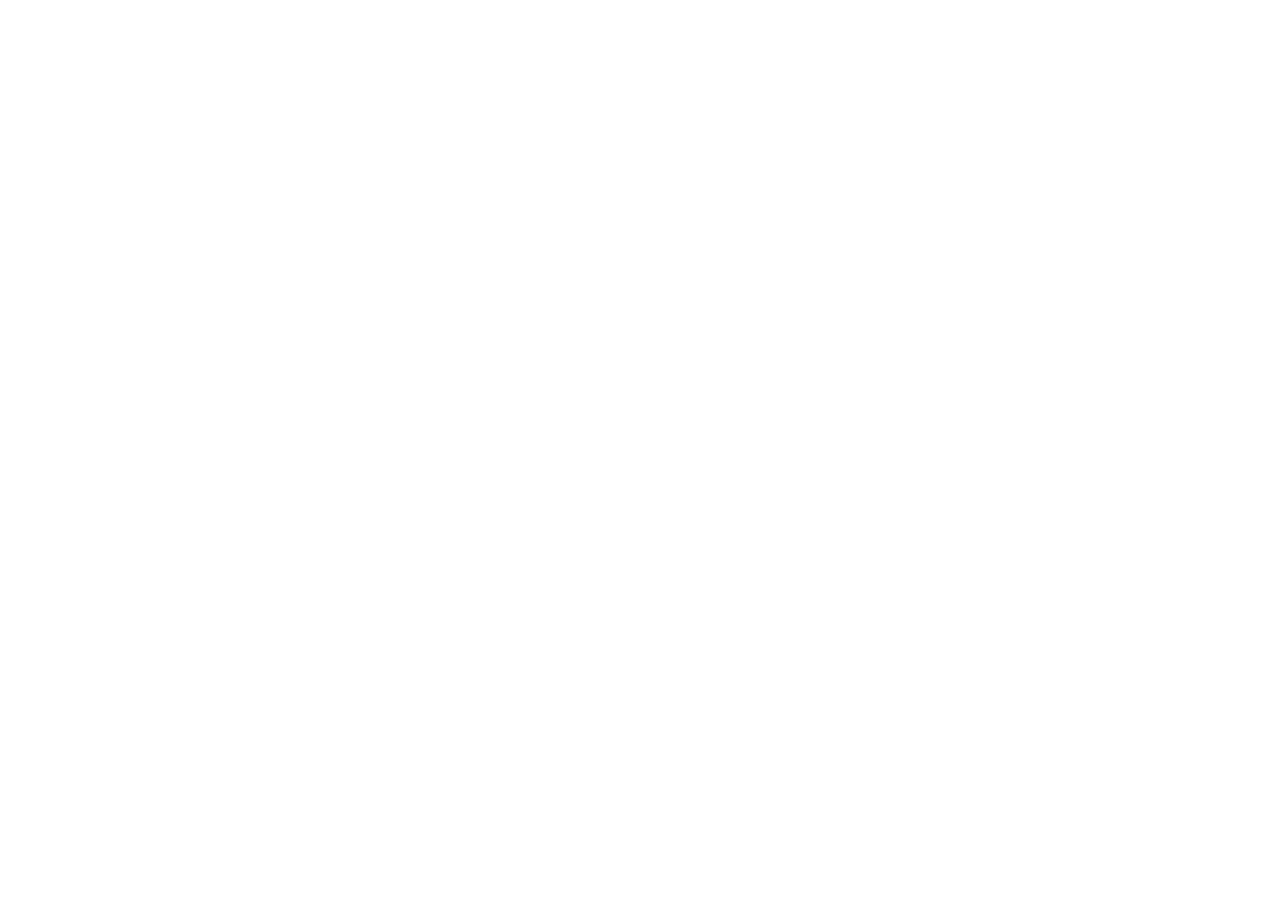
==== index.html @ cfc1fd64 "bootstrap links for all pages, css,js" ====
<!DOCTYPE html>
<html lang="en">
<head>
    <meta charset="UTF-8">
    <meta name="viewport" content="width=device-width, initial-scale=1.0">
    <title>MANCHESTER-CITY - Home</title>

    <!-- Bootstrap CSS -->
    <link href="https://cdn.jsdelivr.net/npm/bootstrap@5.3.8/dist/css/bootstrap.min.css"
          rel="stylesheet">

    <!-- Custom CSS -->
    <link rel="stylesheet" href="css/style.css">
</head>

<body>

   


    <!-- Bootstrap JS -->
    <script src="https://cdn.jsdelivr.net/npm/bootstrap@5.3.8/dist/js/bootstrap.bundle.min.js"></script>

    <!-- Custom JS -->
    <script src="js/script.js"></script>
</body>
</html>
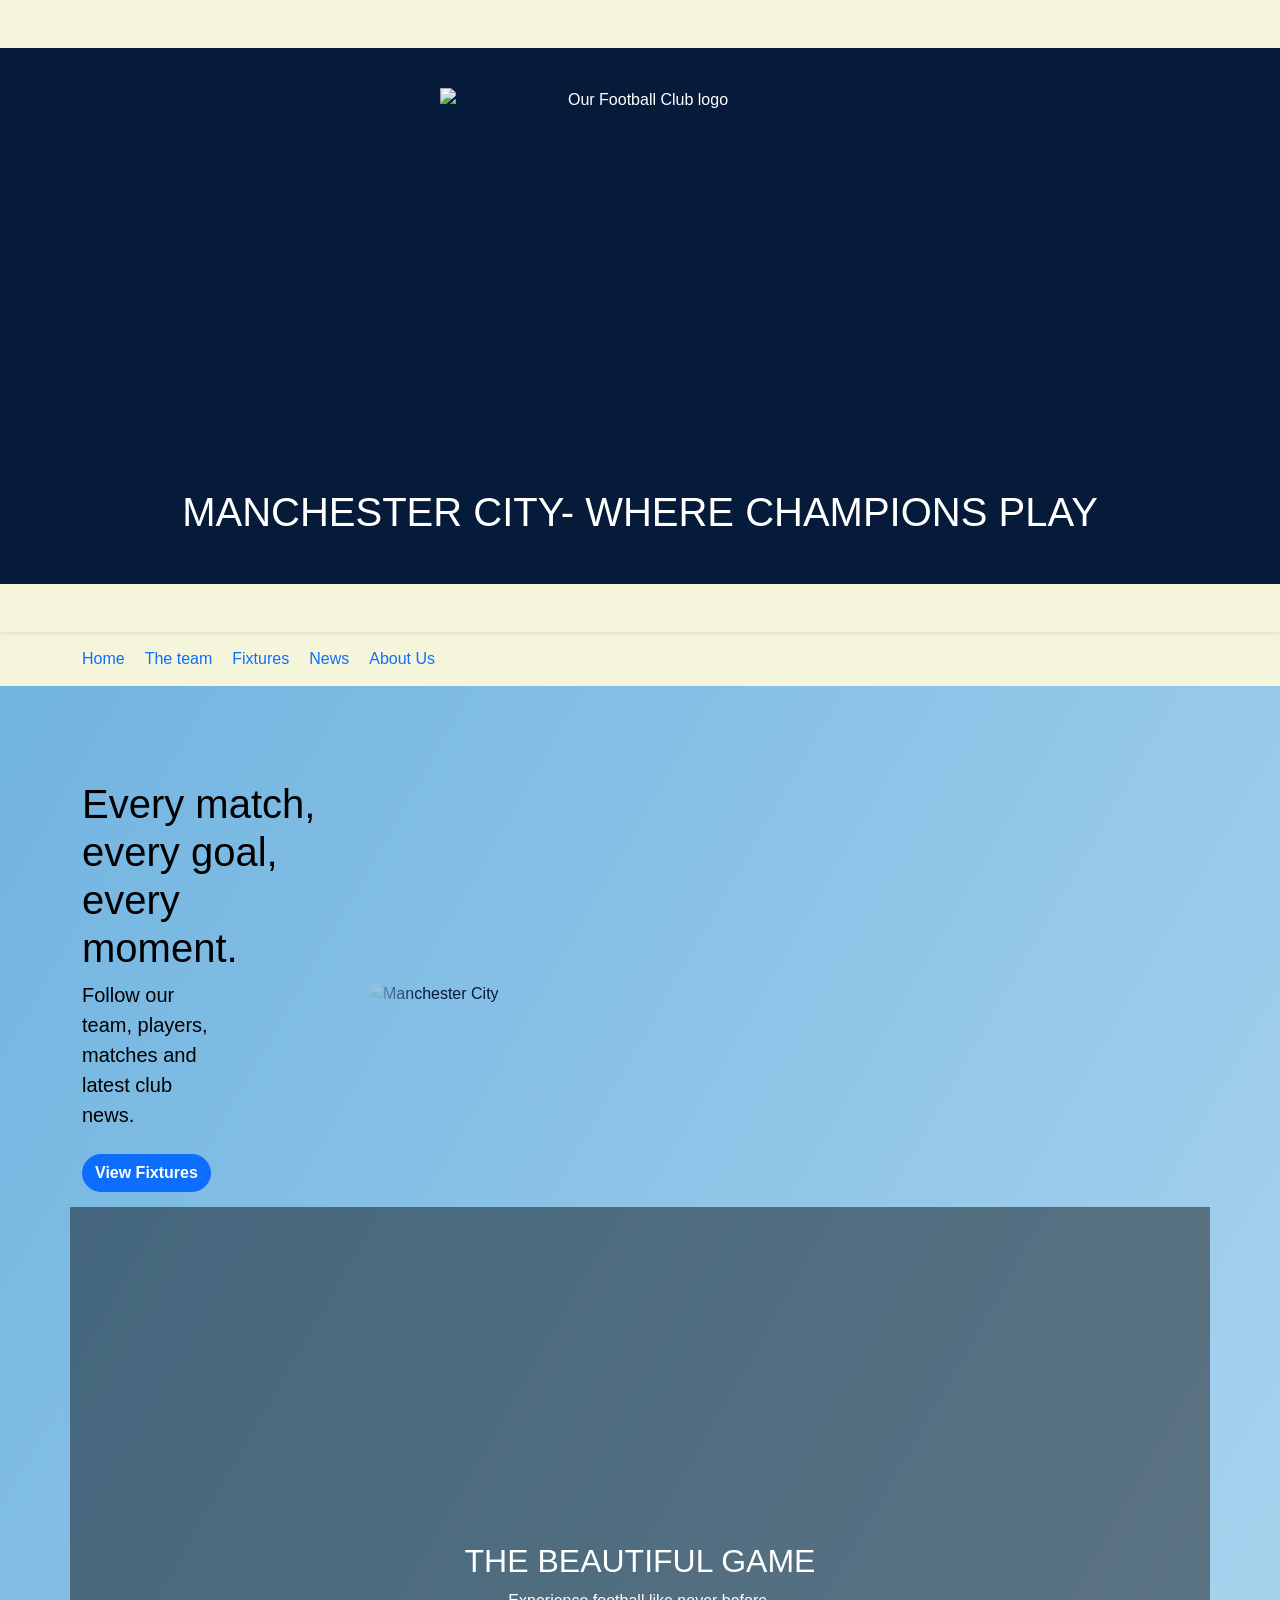
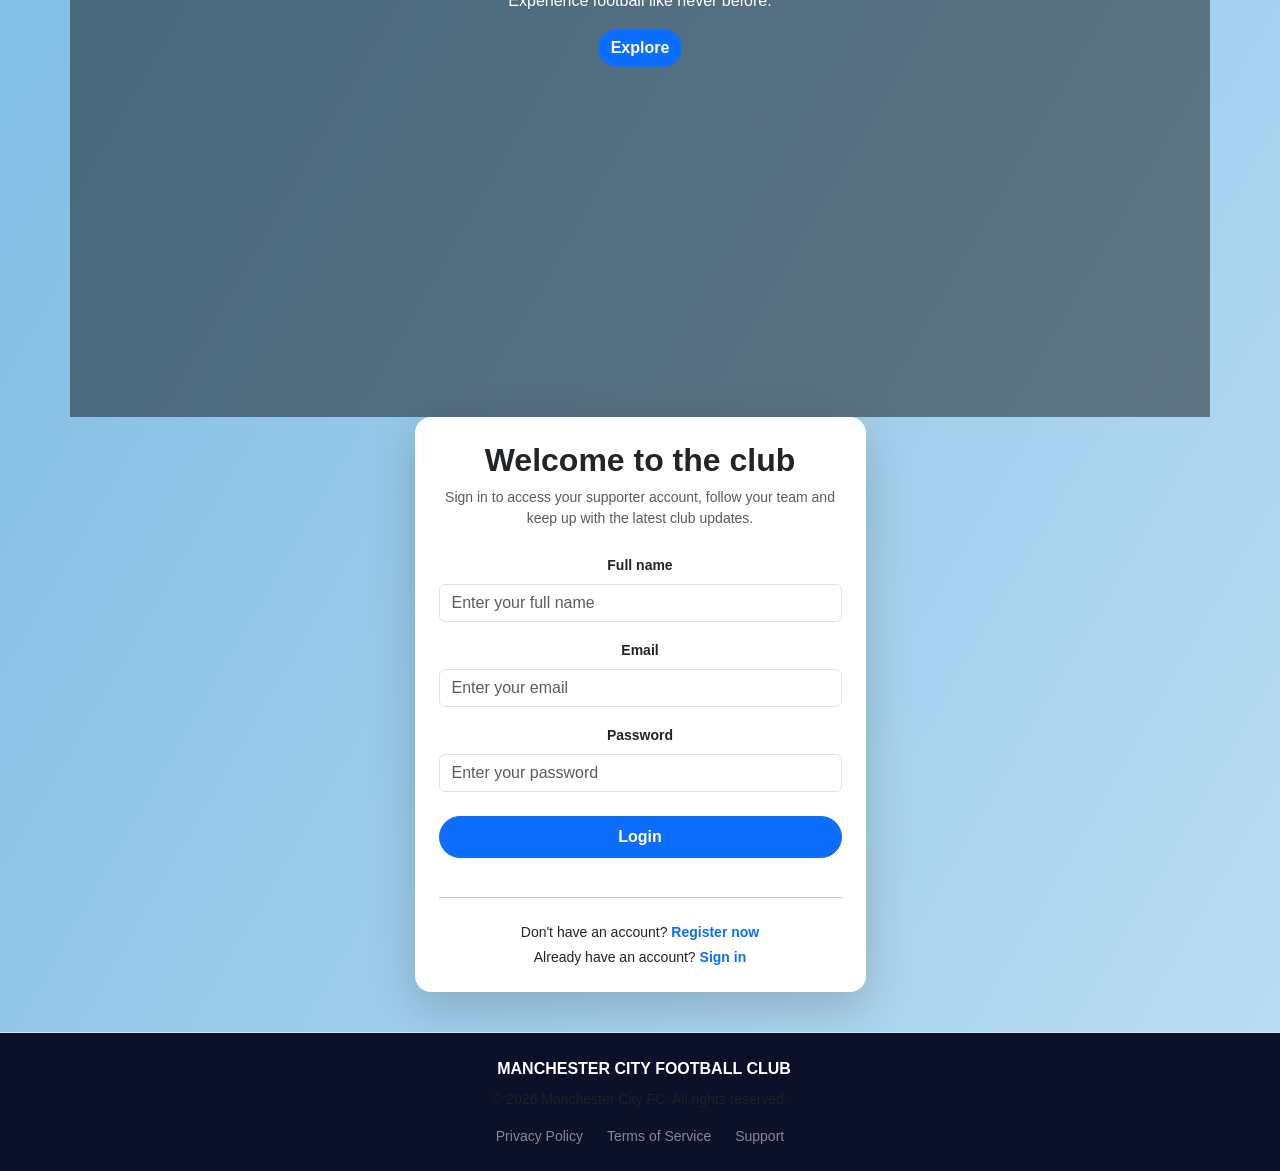
==== commit 52551c03: "complete homepage layout and styling" ====
--- a/index.html
+++ b/index.html
@@ -1,27 +1,189 @@
 <!DOCTYPE html>
 <html lang="en">
+
 <head>
     <meta charset="UTF-8">
     <meta name="viewport" content="width=device-width, initial-scale=1.0">
+
     <title>MANCHESTER-CITY - Home</title>
 
-    <!-- Bootstrap CSS -->
-    <link href="https://cdn.jsdelivr.net/npm/bootstrap@5.3.8/dist/css/bootstrap.min.css"
-          rel="stylesheet">
+    <link
+        href="https://cdn.jsdelivr.net/npm/bootstrap@5.3.8/dist/css/bootstrap.min.css"
+        rel="stylesheet"
+        integrity="sha384-sRIl4kxILFvY47J16cr9ZwB07vP4J8+LH7qKQnuqkuIAvNWLzeN8tE5YBujZqJLB"
+        crossorigin="anonymous">
 
-    <!-- Custom CSS -->
     <link rel="stylesheet" href="css/style.css">
 </head>
-
 <body>
 
-   
+    <!-- ===== Header ===== -->
+    <header class="hero-header text-white text-center py-5 shadow-sm">
+        <header class="top-section">
 
+            <img
+                src="https://thumb.wikimedia.org/wikipedia/sco/thumb/e/eb/Manchester_City_FC_badge.svg/1280px-Manchester_City_FC_badge.svg.png?utm_source=sco.wikipedia.org&utm_campaign=index&utm_content=thumbnail"
+                alt="Our Football Club logo"
+                class="club-logo"
+                width="400px"
+                height="400px"
+                style="display: block; margin: 0 auto;">
+
+            <h1 style="text-align: center !important;">MANCHESTER CITY- WHERE CHAMPIONS PLAY</h1>
+        </header>
+    </header>
+
+    <!-- ===== Navigation ===== -->
+    <nav class="navbar">
+        <div class="container">
+
+            <div class="nav-links">
+                <a href="index.html">Home</a>
+                <a href="gallery.html">The team</a>
+                <a href="fixtures.html">Fixtures</a>
+                <a href="news.html">News</a>
+                <a href="about-us.html"><about-us>About Us</about-us></a>
+            </div>
+
+        </div>
+    </nav>
+
+    <!-- ===== Home hero ===== -->
+    <section class="home-hero">
+
+        <div class="container">
+
+            <div class="row align-items-center">
+
+                
+                <div class="col-lg-3 text-black">
+
+                    <h1>Every match, every goal, every moment.</h1>
+
+                    <p class="lead mb-4 col-lg-6 text-black">
+                        Follow our team, players, matches and latest club news.
+                    </p>
+
+                    <a href="fixtures.html" class="btn btn-primary">
+                        View Fixtures
+                    </a>
+
+                </div>
+
+                <!-- Hero image -->
+                <div class="col-lg-6">
+                    <img
+                        src="images/skysports-erling-haaland-manchester-city_6857634.jpg"
+                        class="img-fluid rounded-4 shadow"
+                        alt="Manchester City"
+                        style="width: 100%; object-fit: cover; object-position: center;
+                               -webkit-mask-image: linear-gradient(to extreme-right, transparent 0%, #000 40%);
+                               mask-image: linear-gradient(to right, transparent 0%, #000 40%);">
+                </div>
+
+                <section class="hero">
+                    <div class="hero-overlay"></div>
+
+                    <div class="hero-content">
+                        <h2>THE BEAUTIFUL GAME</h2>
+                        <p>Experience football like never before.</p>
+                        <a href="gallery.html" class="btn btn-primary">Explore</a>
+                    </div>
+                </section>
+                  <!-- Login box -->
+                <div class="col-lg-5 col-md-8 mx-auto">
+                    <div class="login-box card border-0 shadow-lg rounded-4 p-4 bg-white h-100 text-center">
+
+                        <!-- Heading + intro -->
+                        <h2 class="fw-bold text-dark mb-2">Welcome to the club</h2>
+                        <p class="text-muted small mb-4">
+                            Sign in to access your supporter account, follow your team and keep up with the latest club updates.
+                        </p>
+
+                        <form id="loginForm">
+                            <div class="mb-3">
+                                <label for="name" class="form-label fw-semibold small">Full name</label>
+                                <input
+                                    type="text"
+                                    id="name"
+                                    class="form-control"
+                                    placeholder="Enter your full name"
+                                    autocomplete="name"
+                                    required>
+                            </div>
+
+                            <div class="mb-3">
+                                <label for="email" class="form-label fw-semibold small">Email</label>
+                                <input
+                                    type="email"
+                                    id="email"
+                                    class="form-control"
+                                    placeholder="Enter your email"
+                                    autocomplete="email"
+                                    required>
+                            </div>
+
+                            <div class="mb-4">
+                                <label for="password" class="form-label fw-semibold small">Password</label>
+                                <input
+                                    type="password"
+                                    id="password"
+                                    class="form-control"
+                                    placeholder="Enter your password"
+                                    autocomplete="current-password"
+                                    required>
+                            </div>
+
+                            <!-- Actions -->
+                            <div class="d-grid gap-2">
+                                <button type="submit" class="btn btn-primary fw-bold py-2">Login</button>
+                               
+                            </div>
+
+                            <!-- Messages -->
+                            <p id="registerMessage" class="login-message small mt-3 mb-0" aria-live="polite"></p>
+                            <p id="loginMessage" class="small mb-0" aria-live="polite"></p>
+
+                            <hr class="my-4">
+
+                            <!-- Links -->
+                            <div class="register-prompt text-center small" id="accountPrompt">
+                                <div class="mb-1">Don't have an account?
+                                    <a href="index.html" id="registerLink" class="text-decoration-none fw-semibold">Register now</a>
+                                </div>
+                                <div>Already have an account?
+                                    <a href="index.html" id="goToSignIn" class="text-decoration-none fw-semibold">Sign in</a>
+                                </div>
+                            </div>
+                        </form>
+
+                    </div>
+                </div>
+
+     </section>
+
+    <!-- ===== Footer ===== -->
+    <footer class="bg-dark text-white py-4 border-top border-sky" style="background-color: #0A1128 !important;">
+        <div class="container text-center">
+            <p class="mb-2 text-sky fw-bold">
+                <i class="fa-solid fa-shield-halved me-2"></i>MANCHESTER CITY FOOTBALL CLUB
+            </p>
+            <p class="small text-muted mb-3">
+                &copy; 2026 Manchester City FC. All rights reserved.
+            </p>
+            <div class="d-flex justify-content-center gap-4 small">
+                <a href="#" class="text-white-50 text-decoration-none">Privacy Policy</a>
+                <a href="#" class="text-white-50 text-decoration-none">Terms of Service</a>
+                <a href="#" class="text-white-50 text-decoration-none">Support</a>
+            </div>
+        </div>
+    </footer>
 
     <!-- Bootstrap JS -->
     <script src="https://cdn.jsdelivr.net/npm/bootstrap@5.3.8/dist/js/bootstrap.bundle.min.js"></script>
 
     <!-- Custom JS -->
     <script src="js/script.js"></script>
+
 </body>
 </html>
--- a/css/style.css
+++ b/css/style.css
@@ -0,0 +1,88 @@
+body {
+    margin: 0;
+    font-family: Arial, sans-serif;
+    color: #061b3a;
+    background-color: beige;
+}
+
+.navbar {
+    padding: 15px 0;
+}
+
+.navbar-brand {
+    font-weight: bold;
+    text-decoration: none;
+}
+
+.nav-links {
+    display: flex;
+    gap: 20px;
+}
+.nav-links a:hover {
+    color: goldenrod;
+    border-bottom: 3px solid goldenrod;
+}
+
+.nav-links a {
+    text-decoration: none;
+}
+
+.home-hero {
+    min-height: 540px;
+    padding: 94px 0 40px;
+    background: linear-gradient(120deg, #71b4e0, #b9dcf2);
+    position: relative;
+    overflow: hidden;
+}
+
+.hero {
+    height: 90vh;
+    background-image: url("https://commons.wikimedia.org/wiki/Special:Redirect/file/Manchester_City_2025_06_26_Juventus.jpg");
+    background-size: cover;
+    background-position: center;
+    position: relative;
+    display: flex;
+    align-items: center;
+    justify-content: center;
+}
+
+.hero-overlay {
+    position: absolute;
+    inset: 0;
+    background: rgba(0, 0, 0, 0.45);
+}
+
+.hero-content {
+    position: relative;
+    z-index: 2;
+    padding: 0 20px;
+    color: white;
+    text-align: center;
+}
+.btn {
+    font-weight: bold;
+    border-radius: 50px;
+    margin-bottom: 15px;
+}
+
+.login-box {
+    padding: 10px;
+    border-radius: 10px;
+}
+.top-section {
+   background-color: #061b3a;
+   padding: 40px;
+   text-align: center;
+   
+}
+
+@media (max-width: 768px) {
+
+    .nav-links {
+        flex-direction: column;
+    }
+
+    .home-hero {
+        padding: 40px 0;
+    }    
+}
